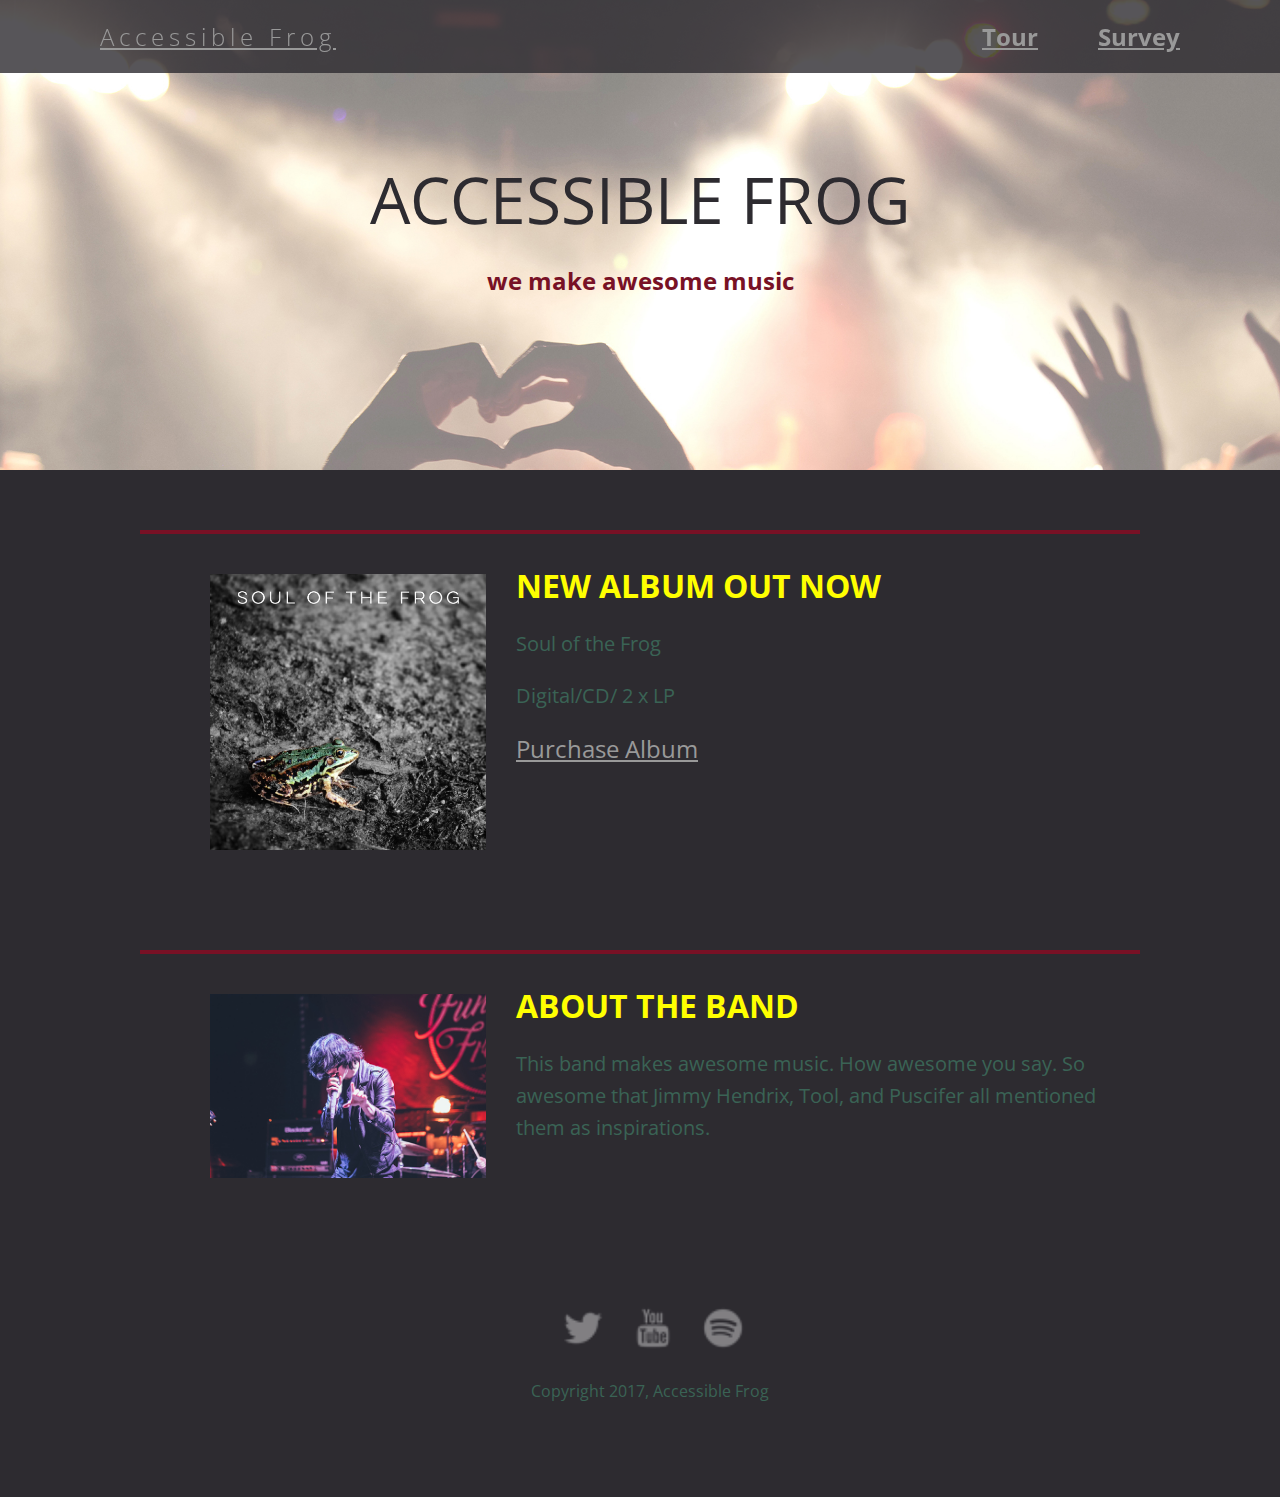
==== index.html @ 97f35d07 "Master commit" ====
<!doctype html>
<html lang="en">
  <head>
      <meta charset="utf-8">
      <link href="css/styles.css" rel="stylesheet" type="text/css" />
      <meta name="viewport" content="width=device-width, initial-scale=1, maximum-scale=1, user-scalable=0"/>
      <link href='https://fonts.googleapis.com/css?family=Open+Sans:400,300,600' rel='stylesheet' type='text/css'>
      <title>Accessible Frog</title>
  </head>

  <body>
    <div class="main-nav" role="navigation">
      <ul class="nav">
        <li class="name"><a href="#">Accessible Frog</a></li>
        <li><a href="tour.html">Tour</a></li>
        <li><a href="survey.html">Survey</a></li>
      </ul>
    </div>

    <header role="banner">
      <p id="banner-title">ACCESSIBLE FROG </p>
      <p id="banner-subtitle"> we make awesome music</p>
    </header>

    <main role="main">
      <div class="card">
        <div class="flex">
          <img class="photo" src= "img/soul_of_the_frog.jpg" alt="photo of new album cover with the text soul of the frog at top and a pic of a frog on muddy ground">
          <div class="information">
            <h1 class="heading">New album out now</h1>
            <p>Soul of the Frog</p>
            <p>Digital/CD/ 2 x LP</p>
            <a href="#" class="buy">Purchase Album</a>
          </div>
        </div>
      </div>

      <div class="card">
        <div class="flex">
          <img class="photo" src= "img/lead_singer.jpg" alt="pic of the band lead singer performing on stage dressed in a leather jacket, t-shirt, jeans and disheveled hair covering his face and singing into the microphone">
          <div class="information">
            <h1 class="heading">About the band</h1>
            <p>This band makes awesome music.  How awesome you say.  So awesome that Jimmy Hendrix, Tool, and Puscifer all mentioned them as inspirations.</p>
          </div>
        </div>
      </div>
    </main>

    <footer role="contentinfo">
      <ul>
        <li> <p class="social_alt_text">Twitter logo which is bird shape</p><a href="#" class="social twitter" title="twitter icon" ></a></li>
        <li><p class="social_alt_text">Youtube logo which is the text You above the text Tube</p><a href="#" class="social youtube" title="Youtube icon" ></a></li>
        <li><p class="social_alt_text">Spotify logo which is a circle with 3 semi-curved paralel lines inside</p> <a href="#" class="social spotify" title="spotify icon"> </a></li>
      </ul>
      <p class="copyright">Copyright 2017, Accessible Frog</p>
    </footer>

  </body>
</html>
---- css/styles.css ----
/* Global Layout Set-up */
* {
  box-sizing: border-box;
}

body {
  margin: 0;
  padding: 0;
  text-align: center;
  font-family: 'Open Sans', sans-serif;
  color: #3A6355;
  background: #2d2b30;
  }

p {
  font-size: 1.25em;
  }

/* Link Styles */

a {
  text-decoration: underline;;
  color: #999;
  font-size: 1.5em;
  }

table {
  border-collapse: collapse;
  }

th,
td {
  padding: 1.5em;
  font-size: 1.1em;
  }

th {
  border-bottom: 1px solid ;
    }


/* Section Styles */

.main-nav {
  width: 100%;
  background: rgba(45, 43, 48, 0.8);
  min-height: 30px;
  padding: 10px;
  position: fixed;
  text-align: center;
}

.nav {
  display: flex;
  justify-content: space-around;
  font-weight: 700;
  list-style-type: none;
  margin: 0 auto;
  padding: 0;
}

.nav .name {
  display: block;
  margin-right: auto;
  color: white;
  letter-spacing: 5px;
}

.nav li {
  padding: 10px 30px 10px 30px;
}

.nav a,
a {
  transition: all .5s;
}

.nav a:hover,
a:hover {
  color: white
}

header {
  text-align: center;
  background: url('../img/concert02_no_text.jpg') no-repeat top center ;
  background-size: cover;
  overflow: hidden;
  padding-top: 60px;
  height: 350px;

}

#banner-title{
  font-size: 4em;
  padding-top: .5em;
  color: #2d2b30;
  margin-bottom: .33em;

}

#banner-subtitle{
  margin-top: 0;
  color: #781125;
  font-size: 1.5em;
  font-weight: bold;
}

#tour-date-caption{
  margin-top: 1.5em;
  font-size: 1.2em;
  font-weight: bold;
}

.tag {
  color: black;
  padding: 10px;
  letter-spacing: 5px;
}

.name{
  font-weight: 300;
}

header .name{
  font-size: 3em;
}
.tagline {
  font-weight: 600;
  padding: 20px;
  text-transform: uppercase;
  color: #781125
}

.card {
  margin: 30px;
  padding: 20px 40px 40px;
  text-align: left;
  border-top: 4px solid #781125;
  clear: both;
  }
.card:hover {
  border-color: #96731A;
  }


.photo{
  display: block;
  width: 200px;
  height: 0%;
  margin: 0 auto;
  }

.information{
  width: 100%;
  text-align: center;
  /*display: inline-block;
  position: absolute;*/
}

.heading{
  font-size: 2em;
  text-transform: uppercase;
  color: yellow;
  margin-top: 10px;
  }

/* Footer styles */

footer {
  width: 100%;
  min-height: 30px;
  padding: 20px 0 40px 20px;
  }

footer .copyright {
  top: -8px;
  font-size: .75em;
  }

footer ul {
  list-style-type: none;
  margin: 0;
  padding: 0;
  }

footer ul li {
  display: inline-block;
  }

a.social {
  display: inline-block;
  margin-left: 5px;
  width: 60px;
  height: 60px;
  background-size: 60px 60px;
  background-repeat: no-repeat;
  opacity: .4;
  transition: all .5s;
  }

a.twitter {
  background-image: url(../img/twitter-32.png);
  }

a.youtube {
  background-image: url(../img/youtube-32.png);
  }

a.spotify {
  background-image: url(../img/spotify-32.png);
  }

a.social:hover {
  opacity: 1;
  }
.clearfix {
  clear: both;
  }

p.social_alt_text {
  position: fixed;
  left: -5000px;
}

/* Styles for larger screens */
@media screen and (min-width: 840px) {

  .flex {
    display: -ms-flexbox;      /* TWEENER - IE 10 */
    display: flex;
    max-width: 1200px;
    -ms-flex-pack: distribute;
    }

  header {
    min-height: 470px;
    }

  .nav {
    max-width: 1200px;
    padding: 0 30px;
    }


  main {
    padding-top: 20px;
    }

  main p {
    line-height: 1.6em;
    }

  .card{
    margin: 40px auto;
    padding: 20px 40px 40px;
    width: 80%;
    max-width: 1000px;
    }

  .photo{
    width: 30%;
    margin: 20px 30px;
    }

  .information{
    text-align: left;
    }

  footer {
    font-size: 1.3em;
    max-width: 1200px;
    margin: 40px auto;
    }
}
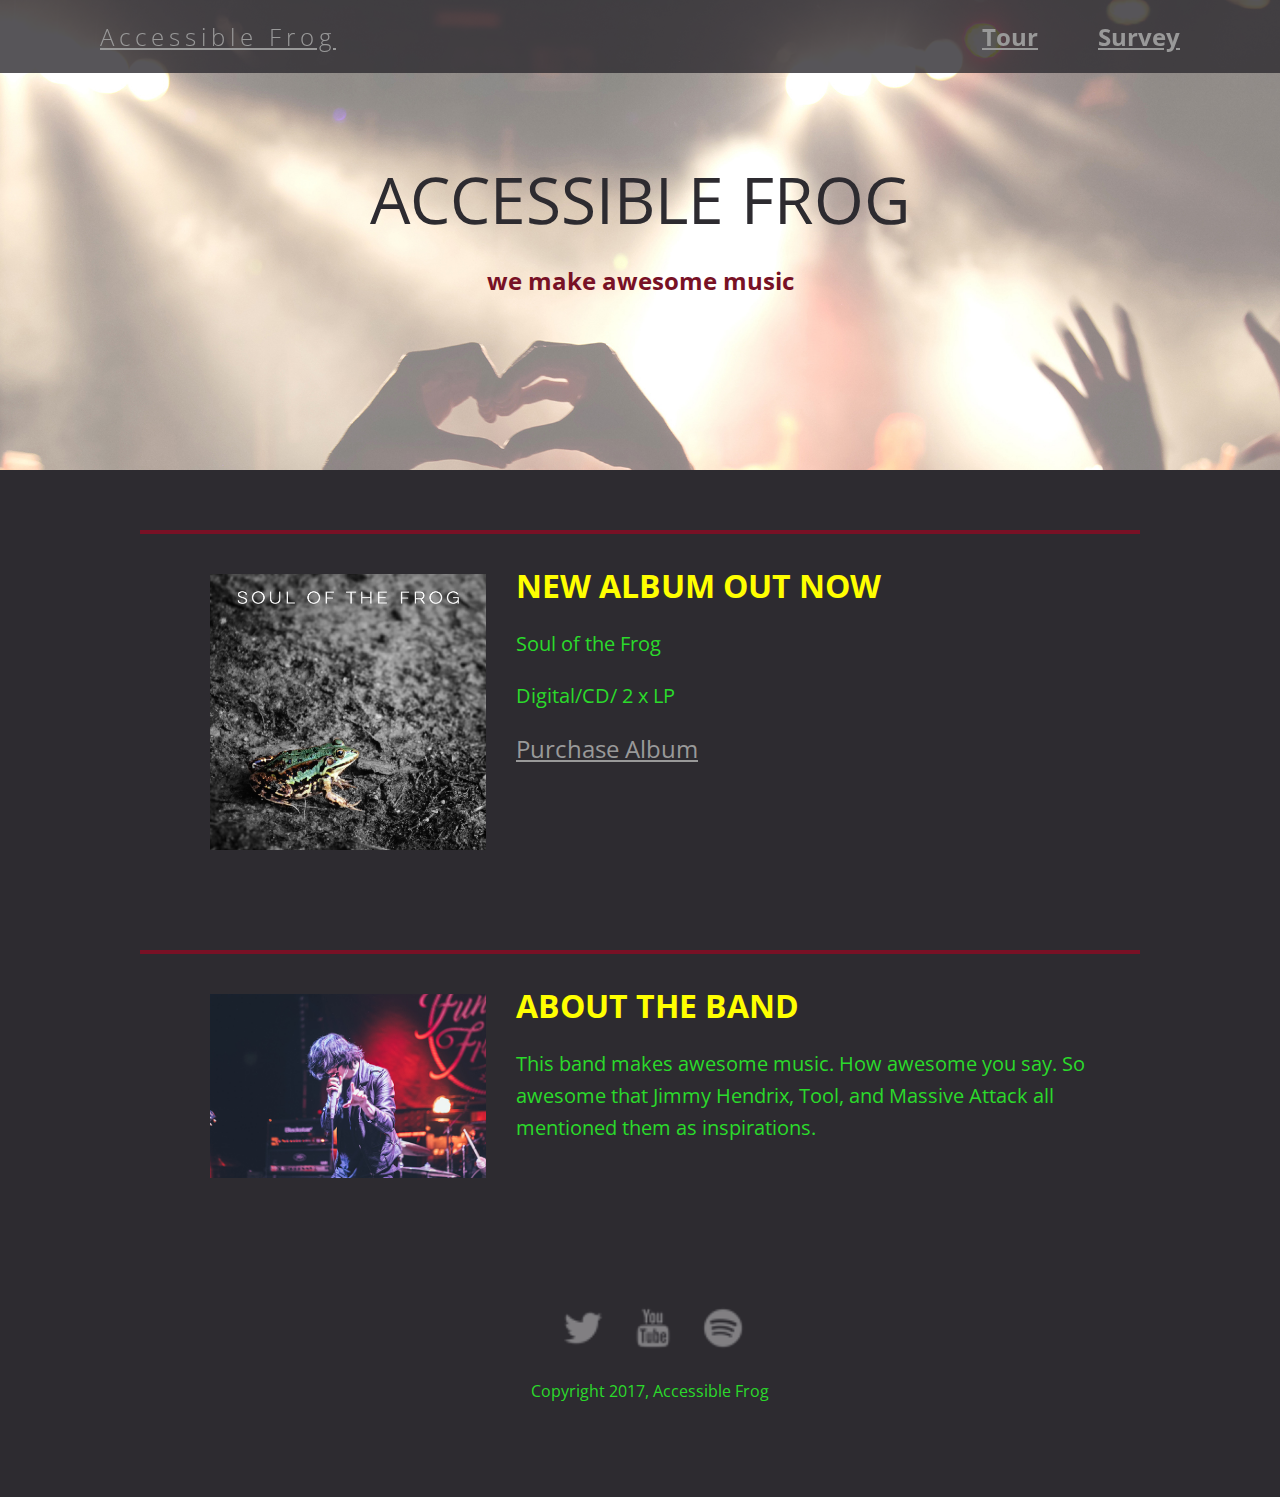
==== commit aadb7412: "added keyboard nav to content not natively receiving focus" ====
--- a/index.html
+++ b/index.html
@@ -1,59 +1,64 @@
-<!doctype html>
-<html lang="en">
-  <head>
-      <meta charset="utf-8">
-      <link href="css/styles.css" rel="stylesheet" type="text/css" />
-      <meta name="viewport" content="width=device-width, initial-scale=1, maximum-scale=1, user-scalable=0"/>
-      <link href='https://fonts.googleapis.com/css?family=Open+Sans:400,300,600' rel='stylesheet' type='text/css'>
-      <title>Accessible Frog</title>
-  </head>
-
-  <body>
-    <div class="main-nav" role="navigation">
-      <ul class="nav">
-        <li class="name"><a href="#">Accessible Frog</a></li>
-        <li><a href="tour.html">Tour</a></li>
-        <li><a href="survey.html">Survey</a></li>
-      </ul>
-    </div>
-
-    <header role="banner">
-      <p id="banner-title">ACCESSIBLE FROG </p>
-      <p id="banner-subtitle"> we make awesome music</p>
-    </header>
-
-    <main role="main">
-      <div class="card">
-        <div class="flex">
-          <img class="photo" src= "img/soul_of_the_frog.jpg" alt="photo of new album cover with the text soul of the frog at top and a pic of a frog on muddy ground">
-          <div class="information">
-            <h1 class="heading">New album out now</h1>
-            <p>Soul of the Frog</p>
-            <p>Digital/CD/ 2 x LP</p>
-            <a href="#" class="buy">Purchase Album</a>
-          </div>
-        </div>
-      </div>
-
-      <div class="card">
-        <div class="flex">
-          <img class="photo" src= "img/lead_singer.jpg" alt="pic of the band lead singer performing on stage dressed in a leather jacket, t-shirt, jeans and disheveled hair covering his face and singing into the microphone">
-          <div class="information">
-            <h1 class="heading">About the band</h1>
-            <p>This band makes awesome music.  How awesome you say.  So awesome that Jimmy Hendrix, Tool, and Puscifer all mentioned them as inspirations.</p>
-          </div>
-        </div>
-      </div>
-    </main>
-
-    <footer role="contentinfo">
-      <ul>
-        <li> <p class="social_alt_text">Twitter logo which is bird shape</p><a href="#" class="social twitter" title="twitter icon" ></a></li>
-        <li><p class="social_alt_text">Youtube logo which is the text You above the text Tube</p><a href="#" class="social youtube" title="Youtube icon" ></a></li>
-        <li><p class="social_alt_text">Spotify logo which is a circle with 3 semi-curved paralel lines inside</p> <a href="#" class="social spotify" title="spotify icon"> </a></li>
-      </ul>
-      <p class="copyright">Copyright 2017, Accessible Frog</p>
-    </footer>
-
-  </body>
-</html>
+<!doctype html>
+<html lang="en">
+
+<head>
+    <meta charset="utf-8">
+    <link href="css/styles.css" rel="stylesheet" type="text/css" />
+    <meta name="viewport" content="width=device-width, initial-scale=1, maximum-scale=1, user-scalable=0" />
+    <link href='https://fonts.googleapis.com/css?family=Open+Sans:400,300,600' rel='stylesheet' type='text/css'>
+    <title>Accessible Frog</title>
+</head>
+
+<body>
+    <nav class="main-nav" role="navigation">
+        <ul class="nav">
+            <li class="name"><a href="#">Accessible Frog</a></li>
+            <li><a href="tour.html">Tour</a></li>
+            <li><a href="survey.html">Survey</a></li>
+        </ul>
+    </nav>
+
+    <header role="banner">
+        <p id="banner-title">ACCESSIBLE FROG </p>
+        <p id="banner-subtitle"> we make awesome music</p>
+    </header>
+
+    <main role="main">
+        <div class="card">
+            <div class="flex">
+                <img class="photo" src="img/soul_of_the_frog.jpg" alt="photo of new album cover with the text soul of the frog at top and a pic of a frog on muddy ground">
+                <div class="information">
+                    <h1 class="heading" tabindex="0">New album out now</h1>
+                    <p tabindex="0">Soul of the Frog</p>
+                    <p tabindex="0">Digital/CD/ 2 x LP</p>
+                    <a href="#" class="buy">Purchase Album</a>
+                </div>
+            </div>
+        </div>
+
+        <div class="card">
+            <div class="flex">
+                <img class="photo" src="img/lead_singer.jpg" alt="pic of the band lead singer performing on stage dressed in a leather jacket, t-shirt, jeans and disheveled hair covering his face and singing into the microphone">
+                <div class="information">
+                    <h1 class="heading" tabindex="0">About the band</h1>
+                    <p tabindex="0">This band makes awesome music. How awesome you say. So awesome that Jimmy Hendrix, Tool, and Massive Attack all mentioned them as inspirations.</p>
+                </div>
+            </div>
+        </div>
+    </main>
+
+    <footer role="contentinfo">
+        <ul>
+            <li>
+                <p class="social_alt_text">Twitter logo which is bird shape</p><a href="#" class="social twitter" title="twitter icon"></a></li>
+            <li>
+                <p class="social_alt_text">Youtube logo which is the text You above the text Tube</p><a href="#" class="social youtube" title="Youtube icon"></a></li>
+            <li>
+                <p class="social_alt_text">Spotify logo which is a circle with 3 semi-curved paralel lines inside</p> <a href="#" class="social spotify" title="spotify icon"> </a></li>
+        </ul>
+        <p class="copyright">Copyright 2017, Accessible Frog</p>
+    </footer>
+
+</body>
+
+</html>--- a/css/styles.css
+++ b/css/styles.css
@@ -8,7 +8,7 @@
   padding: 0;
   text-align: center;
   font-family: 'Open Sans', sans-serif;
-  color: #3A6355;
+  color: #2bda2b;
   background: #2d2b30;
   }
 
